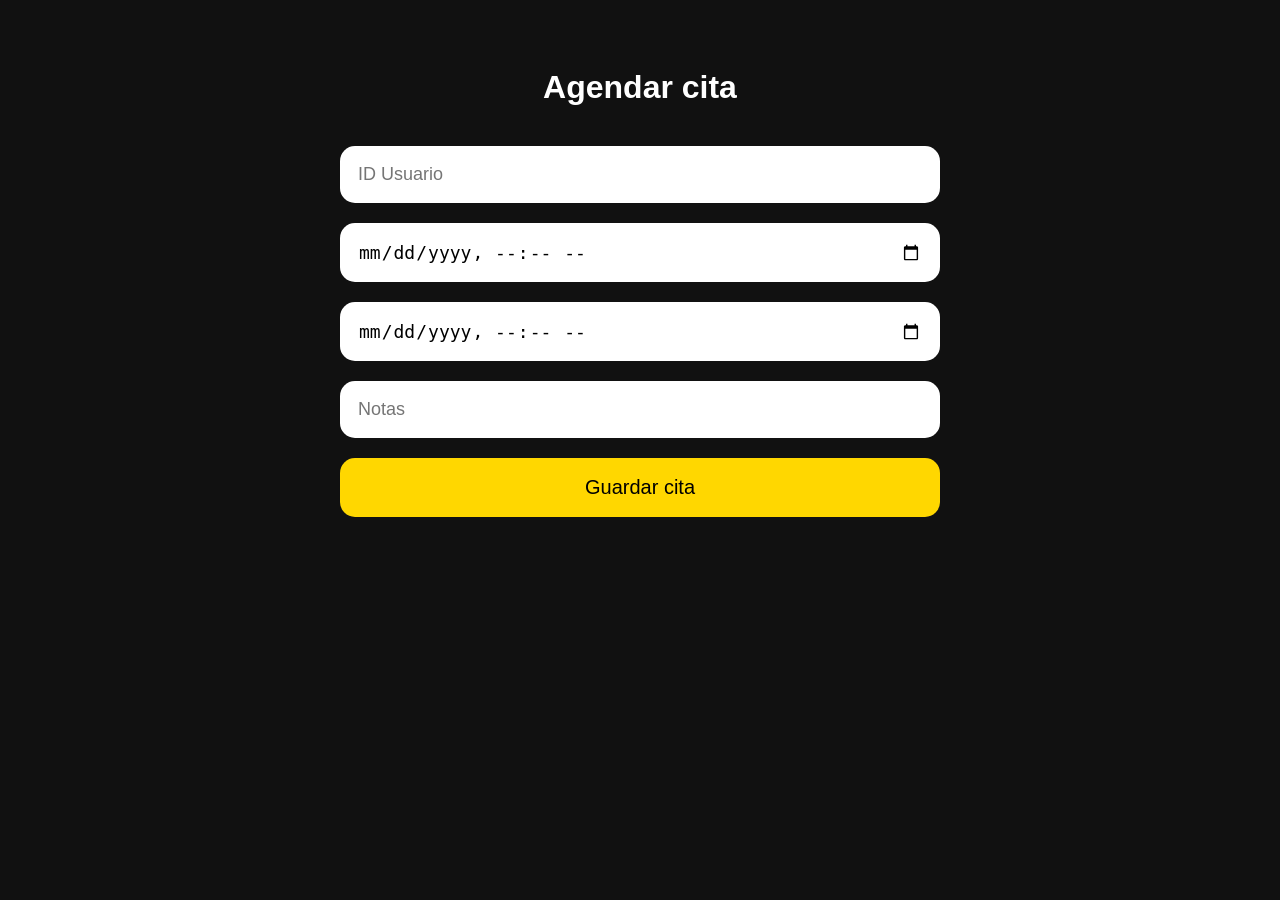
==== src/main/resources/templates/agendar.html @ def0bd52 "CRUD citas completo con frontend" ====
<!DOCTYPE html>

<html>

<head>

    <meta charset="UTF-8">

    <title>Agendar cita</title>

    <style>

        body{
        background:#111;
        color:white;
        font-family:Arial;
        padding:40px;
        }

        h1{
        text-align:center;
        margin-bottom:40px;
        }

        form{

        max-width:600px;

        margin:auto;

        display:flex;

        flex-direction:column;

        gap:20px;

        }

        input{

        padding:18px;

        border:none;

        border-radius:15px;

        font-size:18px;

        }

        button{

        padding:18px;

        background:gold;

        border:none;

        border-radius:15px;

        font-size:20px;

        cursor:pointer;

        }

        button:hover{

        opacity:.9;

        }

    </style>

</head>

<body>

<h1>Agendar cita</h1>

<form id="form">

    <input
            id="usuario"
            type="number"
            placeholder="ID Usuario"
            required
    >

    <input
            id="inicio"
            type="datetime-local"
            required
    >

    <input
            id="fin"
            type="datetime-local"
            required
    >

    <input
            id="notas"
            placeholder="Notas"
    >

    <button
            type="submit"
    >

        Guardar cita

    </button>

</form>

<script>

    const servicio =
    new URLSearchParams(
    window.location.search
    ).get("id");

    document
    .getElementById("form")
    .addEventListener(
    "submit",

    async(e)=>{

    e.preventDefault();

    const datos={

    idUsuario:
    Number(
    document
    .getElementById("usuario")
    .value
    ),

    idServicio:
    Number(
    servicio
    ),

    fechaHoraInicio:
    document
    .getElementById("inicio")
    .value,

    fechaHoraFin:
    document
    .getElementById("fin")
    .value,

    notas:
    document
    .getElementById("notas")
    .value

    };

    try{

    const r=
    await fetch(
    "/api/citas",
    {

    method:"POST",

    headers:{
    "Content-Type":
    "application/json"
    },

    body:
    JSON.stringify(
    datos
    )

    }

    );

    if(r.ok){

    alert(
    "Cita creada correctamente"
    );

    window.location=
    "/servicios";

    }else{

    const texto=
    await r.text();

    alert(
    "Error:\n"+texto
    );

    console.log(
    texto
    );

    }

    }catch(error){

    alert(
    "No se pudo conectar con el servidor"
    );

    console.log(
    error
    );

    }

    }

    );

</script>

</body>

</html>
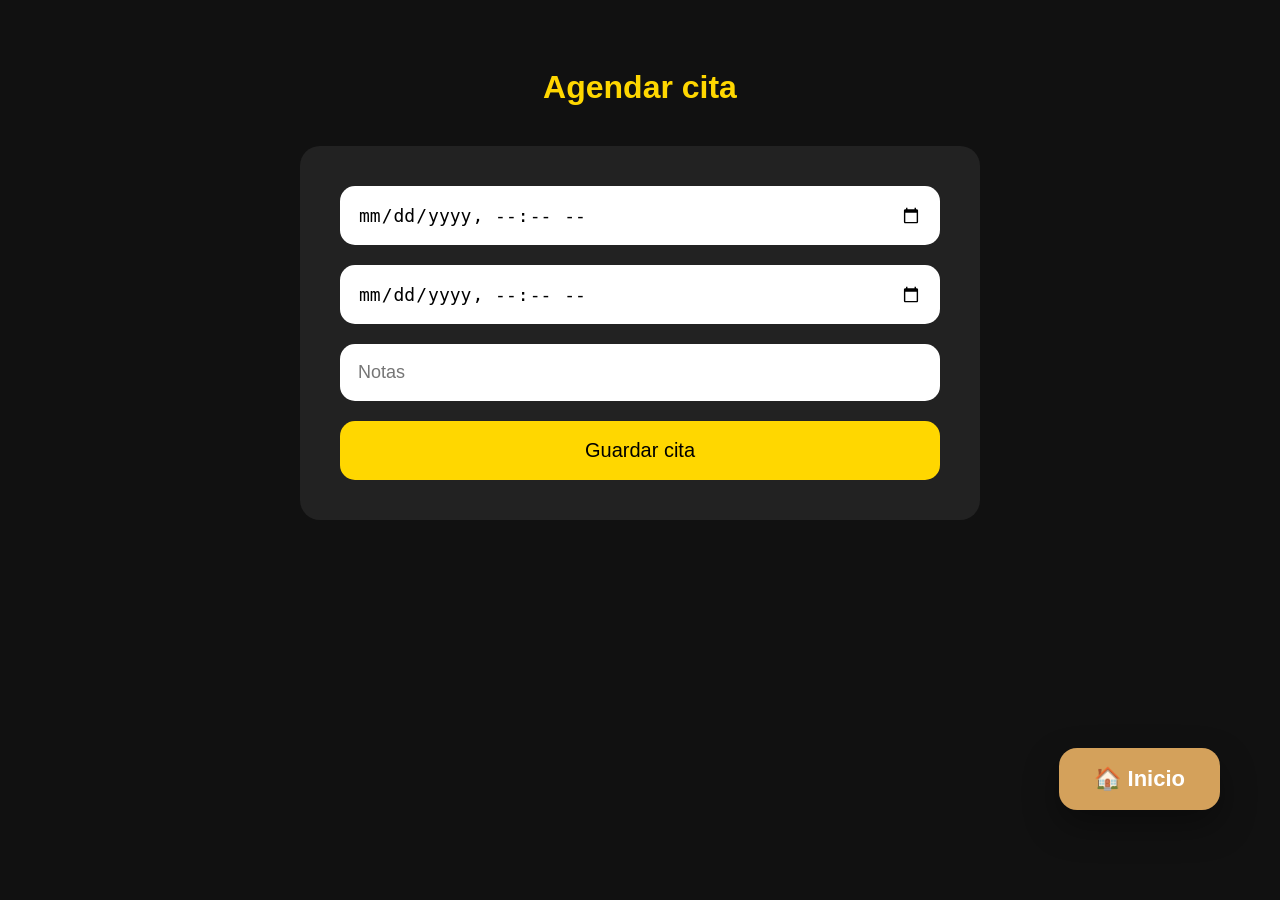
==== commit 486338e6: "Avance de roles" ====
--- a/src/main/resources/templates/agendar.html
+++ b/src/main/resources/templates/agendar.html
@@ -20,6 +20,7 @@
         h1{
         text-align:center;
         margin-bottom:40px;
+        color:gold;
         }
 
         form{
@@ -34,6 +35,12 @@
 
         gap:20px;
 
+        background:#222;
+
+        padding:40px;
+
+        border-radius:20px;
+
         }
 
         input{
@@ -79,13 +86,6 @@
 <h1>Agendar cita</h1>
 
 <form id="form">
-
-    <input
-            id="usuario"
-            type="number"
-            placeholder="ID Usuario"
-            required
-    >
 
     <input
             id="inicio"
@@ -124,20 +124,38 @@
     document
     .getElementById("form")
     .addEventListener(
+
     "submit",
 
     async(e)=>{
 
     e.preventDefault();
 
+    const usuario=
+
+    JSON.parse(
+    localStorage.getItem(
+    "usuario"
+    )
+    );
+
+    if(!usuario){
+
+    alert(
+    "Inicia sesión primero"
+    );
+
+    window.location=
+    "/login";
+
+    return;
+
+    }
+
     const datos={
 
     idUsuario:
-    Number(
-    document
-    .getElementById("usuario")
-    .value
-    ),
+    usuario.idUsuario,
 
     idServicio:
     Number(
@@ -146,18 +164,21 @@
 
     fechaHoraInicio:
     document
-    .getElementById("inicio")
-    .value,
+    .getElementById(
+    "inicio"
+    ).value,
 
     fechaHoraFin:
     document
-    .getElementById("fin")
-    .value,
+    .getElementById(
+    "fin"
+    ).value,
 
     notas:
     document
-    .getElementById("notas")
-    .value
+    .getElementById(
+    "notas"
+    ).value
 
     };
 
@@ -165,7 +186,9 @@
 
     const r=
     await fetch(
+
     "/api/citas",
+
     {
 
     method:"POST",
@@ -191,7 +214,7 @@
     );
 
     window.location=
-    "/servicios";
+    "/mis-citas";
 
     }else{
 
@@ -226,6 +249,43 @@
 
 </script>
 
+<a
+        href="/"
+
+        style="
+
+position:fixed;
+
+bottom:90px;
+
+right:60px;
+
+background:#D4A15B;
+
+color:white;
+
+padding:18px 35px;
+
+border-radius:18px;
+
+text-decoration:none;
+
+font-size:22px;
+
+font-weight:bold;
+
+box-shadow:0 15px 35px rgba(0,0,0,.35);
+
+z-index:99999;
+
+"
+
+>
+
+    🏠 Inicio
+
+</a>
+
 </body>
 
 </html>
